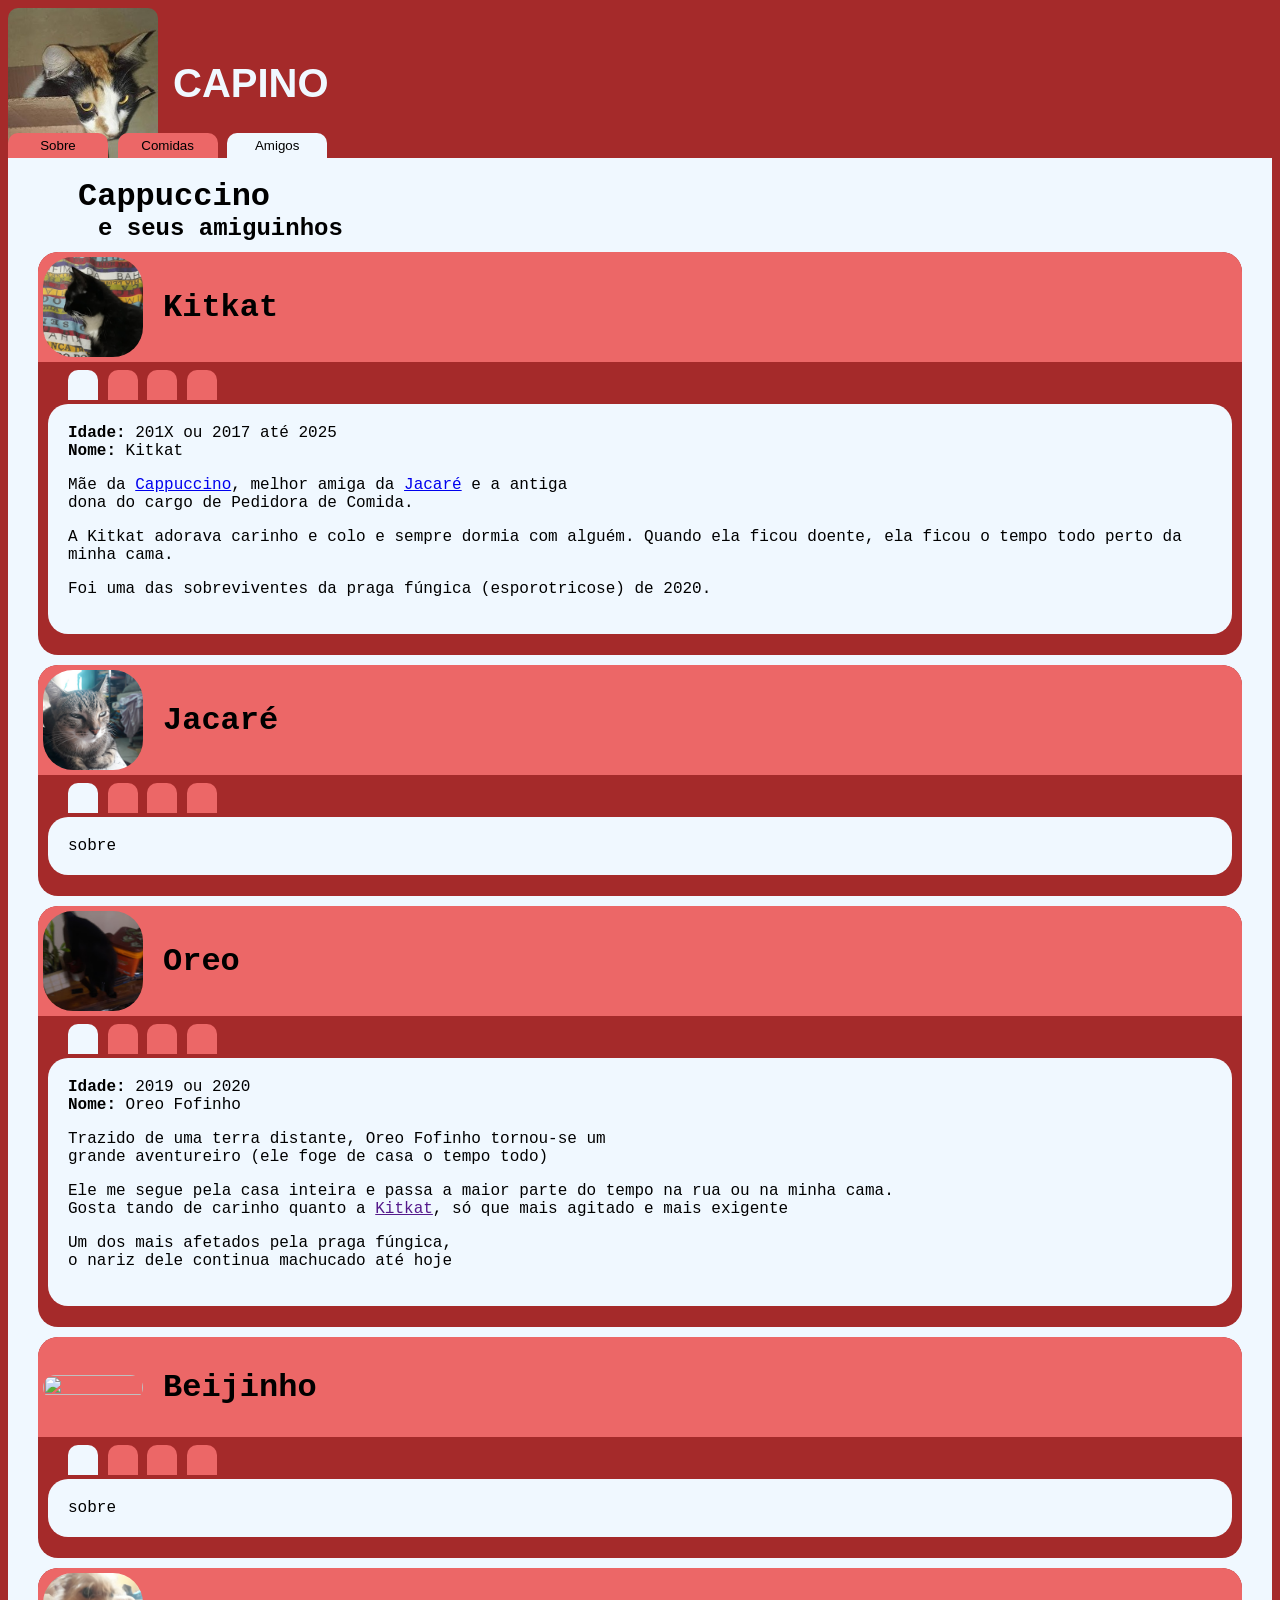
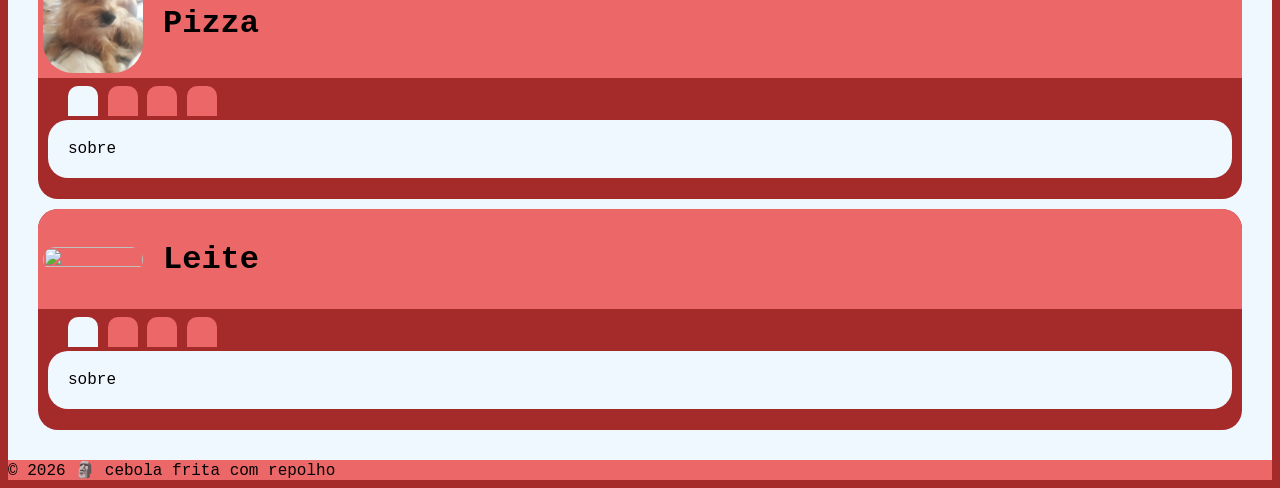
==== amigos/index.html @ 578b521c "friends tab created, about tab created, foods tab moved" ====
<!DOCTYPE html>
<html lang="pt-br">
<head>
    <meta charset="UTF-8">
    <meta name="viewport" content="width=device-width, initial-scale=1.0">

    <link rel="stylesheet" href="https://cdnjs.cloudflare.com/ajax/libs/font-awesome/7.0.1/css/all.min.css">
    <link rel="stylesheet" href="../css/style.css">
    <link rel="stylesheet" href="../css/friends.css">
    
    <script src="../js/friends.js"></script>

    <title>Cappuccino :3</title>
</head>
<body>
    <div class="wrap">
        <header class="header">
            <a id="title_link" href="../" style="text-decoration: none;">
                <img id="cappuccino" src="../img/cappuccino.png" alt="a gatinha mais fofa de todo o mundo dentro de uma caixa">
                <h1  id="title">CAPINO</h1>
            </a>
            <nav class="tabs">
                <a href="../"><button class="tab"       >Sobre</button></a>
                <a href="../comidas/"><button class="tab">Comidas</button></a>
                <button class="tab active">Amigos</button>
            </nav>
        </header>
        <main>
            <h1>Cappuccino</h1><br>
            <h2 style="padding-left: 70px; display: inline;">e seus amiguinhos</h2>
            <div class="pet" id="kitkat">
                <div class="profile_div">
                    <img class="profile" src="../img/kitkat_pfp.png" alt="foto da kitkat de lado">
                    <h2 class="name">Kitkat</h2><br>
                </div>
                <div class="tabs pets">
                    <button onclick="change_tab(event,'kitkat','about'  )" class="tab pets active"><i class="fa-solid fa-book"></i>      </button>
                    <button onclick="change_tab(event,'kitkat','food'   )" class="tab pets"       ><i class="fa-solid fa-bowl-food"></i> </button>
                    <button onclick="change_tab(event,'kitkat','friend' )" class="tab pets"       ><i class="fa-solid fa-heart"></i>     </button>
                    <button onclick="change_tab(event,'kitkat','photo'  )" class="tab pets"       ><i class="fa-solid fa-photo-film"></i></button>
                </div>
                <div class="about pet_content active">
                    <strong>Idade: </strong>201X ou 2017 até 2025<br>
                    <strong>Nome: </strong>Kitkat
                    <p>
                        M&atilde;e da <a href="../"><i class="fa-solid fa-cat"></i>Cappuccino</a>, melhor amiga da <a href="../amigos#cacare"><i class="fa-solid fa-cat"></i>Jacar&eacute;</a> e a antiga
                        <br>
                        dona do cargo de Pedidora de Comida.
                    </p>
                    <p>
                        A Kitkat adorava carinho e colo e sempre dormia com algu&eacute;m.
                        Quando ela ficou doente, ela ficou o tempo todo perto da minha cama.
                    </p>
                    <p>
                        Foi uma das sobreviventes da praga f&uacute;ngica (esporotricose) de 2020.
                    </p>
                </div>
                <div class="food pet_content">
                    comida
                </div>
                <div class="friend pet_content">
                    amigos
                </div>
                <div class="photo pet_content">
                    <img class="pet_img" src="../img/kitkat.png"  alt="">
                    <img class="pet_img" src="../img/kitkat2.png" alt="">
                    <img class="pet_img" src="../img/kitkat3.png" alt="">
                </div>
            </div>
            <div class="pet" id="cacare">
                <div class="profile_div">
                    <img class="profile" src="../img/cacare_pfp.png" alt="foto da jacaré deitada estilo p&atilde;ozinho com a luz do Sol de fundo">
                    <h2 class="name">Jacar&eacute;</h2><br>
                </div>
                <div class="tabs pets">
                    <button onclick="change_tab(event,'cacare','about'  )" class="tab pets active"><i class="fa-solid fa-book"></i>      </button>
                    <button onclick="change_tab(event,'cacare','food'   )" class="tab pets"       ><i class="fa-solid fa-bowl-food"></i> </button>
                    <button onclick="change_tab(event,'cacare','friend' )" class="tab pets"       ><i class="fa-solid fa-heart"></i>     </button>
                    <button onclick="change_tab(event,'cacare','photo'  )" class="tab pets"       ><i class="fa-solid fa-photo-film"></i></button>
                </div>
                <div class="about pet_content active">
                    sobre
                </div>
                <div class="food pet_content">
                    comida
                </div>
                <div class="friend pet_content">
                    amigos
                </div>
                <div class="photo pet_content">
                    <img class="pet_img" src="../img/cacare.png" alt="foto da jacaré deitada estilo pãozinho com a luz do Sol de fundo">
                    <img class="pet_img" src="../img/cacare2.png" alt="foto da jacaré sentada de costas pra uma janela de noite, com os olhinhos brilhando com o flash da câmera">
                </div>
            </div>
            <div class="pet" id="oreo">
                <div class="profile_div">
                    <img class="profile" src="../img/oreo_pfp.png" alt="foto toda borrada do oreo numa mesa cheia de coisa">
                    <h2 class="name">Oreo</h2><br>
                </div>
                <div class="tabs pets">
                    <button onclick="change_tab(event,'oreo','about'  )" class="tab pets active"><i class="fa-solid fa-book"></i>      </button>
                    <button onclick="change_tab(event,'oreo','food'   )" class="tab pets"       ><i class="fa-solid fa-bowl-food"></i> </button>
                    <button onclick="change_tab(event,'oreo','friend' )" class="tab pets"       ><i class="fa-solid fa-heart"></i>     </button>
                    <button onclick="change_tab(event,'oreo','photo'  )" class="tab pets"       ><i class="fa-solid fa-photo-film"></i></button>
                </div>
                <div class="about pet_content active">
                    <strong>Idade: </strong>2019 ou 2020<br>
                    <strong>Nome: </strong>Oreo Fofinho
                    <p>
                        Trazido de uma terra distante, Oreo Fofinho tornou-se um
                        <br>
                        grande aventureiro (ele foge de casa o tempo todo)
                    </p>
                    <p>
                        Ele me segue pela casa inteira e passa a maior parte do tempo na rua ou na minha cama.
                        <br>
                        Gosta tando de carinho quanto a <a href=""><i class="fa-solid fa-cat"></i>Kitkat</a>, s&oacute; que mais agitado e mais exigente
                    </p>
                    <p>
                        Um dos mais afetados pela praga f&uacute;ngica,
                        <br>
                        o nariz dele continua machucado até hoje
                    </p>
                </div>
                <div class="food pet_content">
                    <p>
                        N&atilde;o faço a menor ideia de qual é a comida favorita dele,
                        <br>
                        ele come qualquer coisa desde que ele ouça o barulho de um pacote de remédio antes.
                        <br>
                        (ele come até remédio puro)
                    </p>
                </div>
                <div class="friend pet_content">
                    <h2><i class="fa-solid fa-face-grin"></i> Gosta:</h2>
                        <div class="friend_container">
                            <h3><i class="fa-solid fa-cat"></i>Cappuccino</h3>
                                <p>
                                    Os dois dividem a minha cama.
                                </p>
                            <h3><i class="fa-solid fa-cat"></i>Beijinho</h3>
                                <p>
                                   As vezes eles dividem a minha cama.
                                </p>
                        </div>
                    <h2><i class="fa-solid fa-face-angry"></i> Desgosta:</h2>
                        <div class="friend_container">
                            <h3><i class="fa-solid fa-dog"></i>Pizza</h3>
                                <p>
                                    Ele acha ela meio chata.
                                </p>
                        </div>
                </div>
                <div class="photo pet_content">
                    <img class="pet_img" src="../img/oreo.png" alt="foto toda borrada do oreo numa mesa cheia de coisa">
            </div>
            </div>
                <div class="pet" id="beijinho">
                <div class="profile_div">
                    <img class="profile" src="../img/x" alt="">
                    <h2 class="name">Beijinho</h2><br>
                </div>
                <div class="tabs pets">
                    <button onclick="change_tab(event,'beijinho','about'  )" class="tab pets active"><i class="fa-solid fa-book"></i>      </button>
                    <button onclick="change_tab(event,'beijinho','food'   )" class="tab pets"       ><i class="fa-solid fa-bowl-food"></i> </button>
                    <button onclick="change_tab(event,'beijinho','friend' )" class="tab pets"       ><i class="fa-solid fa-heart"></i>     </button>
                    <button onclick="change_tab(event,'beijinho','photo'  )" class="tab pets"       ><i class="fa-solid fa-photo-film"></i></button>
                </div>
                <div class="about pet_content active">
                    sobre
                </div>
                <div class="food pet_content">
                    comida
                </div>
                <div class="friend pet_content">
                    amigos
                </div>
                <div class="photo pet_content">
                    fotos
                </div>
            </div>
            <div class="pet" id="pizza">
                <div class="profile_div">
                    <img class="profile" src="../img/pizza_pfp.png" alt="foto borrada da pizza deitadinha no colo da minha irmã">
                    <h2 class="name">Pizza</h2><br>
                </div>
                <div class="tabs pets">
                    <button onclick="change_tab(event,'pizza','about'  )" class="tab pets active"><i class="fa-solid fa-book"></i>      </button>
                    <button onclick="change_tab(event,'pizza','food'   )" class="tab pets"       ><i class="fa-solid fa-bowl-food"></i> </button>
                    <button onclick="change_tab(event,'pizza','friend' )" class="tab pets"       ><i class="fa-solid fa-heart"></i>     </button>
                    <button onclick="change_tab(event,'pizza','photo'  )" class="tab pets"       ><i class="fa-solid fa-photo-film"></i></button>
                </div>
                <div class="about pet_content active">
                    sobre
                </div>
                <div class="food pet_content">
                    comida
                </div>
                <div class="friend pet_content">
                    amigos
                </div>
                <div class="photo pet_content">
                    <img class="pet_img" src="../img/pizza.png" alt="foto borrada da pizza deitadinha no colo da minha irmã">
                    <img class="pet_img" src="../img/pizza2.png" alt="foto borrada da pizza encolhidinha no colo da minha irmã">
                </div>
            </div>
            <div class="pet" id="leite">
                <div class="profile_div">
                    <img class="profile" src="../img/x" alt="">
                    <h2 class="name">Leite</h2><br>
                </div>
                <div class="tabs pets">
                    <button onclick="change_tab(event,'leite','about'  )" class="tab pets active"><i class="fa-solid fa-book"></i>      </button>
                    <button onclick="change_tab(event,'leite','food'   )" class="tab pets"       ><i class="fa-solid fa-bowl-food"></i> </button>
                    <button onclick="change_tab(event,'leite','friend' )" class="tab pets"       ><i class="fa-solid fa-heart"></i>     </button>
                    <button onclick="change_tab(event,'leite','photo'  )" class="tab pets"       ><i class="fa-solid fa-photo-film"></i></button>
                </div>
                <div class="about pet_content active">
                    sobre
                </div>
                <div class="food pet_content">
                    comida
                </div>
                <div class="friend pet_content">
                    amigos
                </div>
                <div class="photo pet_content">
                    <img class="pet_img" src="../img/leite_e_irmaozinhos.png" alt="foto do leite bebê com todos os irmãozinhos dele (não sei quem é ele)">
                </div>
            </div>
        </main>
        <footer>
            &copy; 2026 &#128511; cebola frita com repolho
        </footer>
    </div>
</body>
</html>
---- css/style.css ----
body {
    background-color: brown;
    font-family: 'Courier New', Courier, monospace;
}
#wrap {
    align-items: center;
}
main {
    height: 760px;
    background-color: aliceblue;
    border-width: 100px;
    padding: 20px;
}
header {
    position: relative;
    display: flex;
   /*align-items: center;*/
    background-color: brown;
    color: aliceblue;
    margin: 0%;
}
footer {
    background-color: #ec6767;
}
#title_link {
    display: flex;
    align-items: center;
}
#title {
    padding-left: 15px;
    padding-top:  0px;
    margin: 0px;
    font-size: 40px;
    font-family:  Verdana, sans-serif;
    color: aliceblue;
    text-decoration: none !important;
}
nav {
    position: absolute;
    transform: translate(0,125px);
}
.tab {
    width: 100px;
    height: 25px;
    background-color: #ec6767;
    border-top-left-radius:  10px;
    border-top-right-radius: 10px;
    border-style: none;
}
.tab:hover {
    background-color: #ffc7c7;
}
.tab.active {
    background-color: aliceblue;
}
#cappuccino {
    width:  150px;
    height: 150px;
    border-top-left-radius:  10px;
    border-top-right-radius: 10px;
}

.content {
    padding: 0;
    margin: 0;
}
h1 {
    margin: 50px;
    display: inline;
}
---- css/friends.css ----
main {
    height: fit-content;
    width: auto;
}

.pet {
    background-color: brown;
    border-radius: 20px;
    padding-bottom: 1px;
    margin: 10px;
}
.pet_content {
    display: none;
    background-color: aliceblue;
    align-content: center;
    padding: 20px;
    margin: 10px;
    margin-top: 0px;
    margin-bottom: 20px;
    border-radius: 20px;
}
.pet_content.active {
    display: block;
}
.profile_div {
    display: flex;
    border-top-left-radius: 20px;
    border-top-right-radius: 20px;
    align-items: center;
    padding: 5px;
    background-color: #ec6767;
}
.subtitle {
    display: inline;
    padding: 0px;
    margin: 0px;
    padding-left: 20px;
}
.profile {
    width: 100px;
    height: 100%;
    border-radius: 30px;
}
.name {
    padding-left: 20px;
    font-size: xx-large;
}
.age {
    padding-left: 20px;
}
.name_mini {
    padding-left: 4px;
}
.tabs.pets {
    margin-top: 8px;
    padding-left: 30px;
}
.tab.pets {
    width: 30px;
    height: 30px;
}
.pet_content h3 {
    display: inline;
}
.pet_content h2 {
    background-color: #ec6767;
    border-radius: 15px;
    padding: 5px;
}
.friend_container {
    padding-left: 30px;
}
.pet_img {
    border-radius: 15px;
    border-color: brown;
    border-style: solid;
    border-width: 4px;
    margin-bottom: 10px;
    width: 30%;
    height: auto;
}
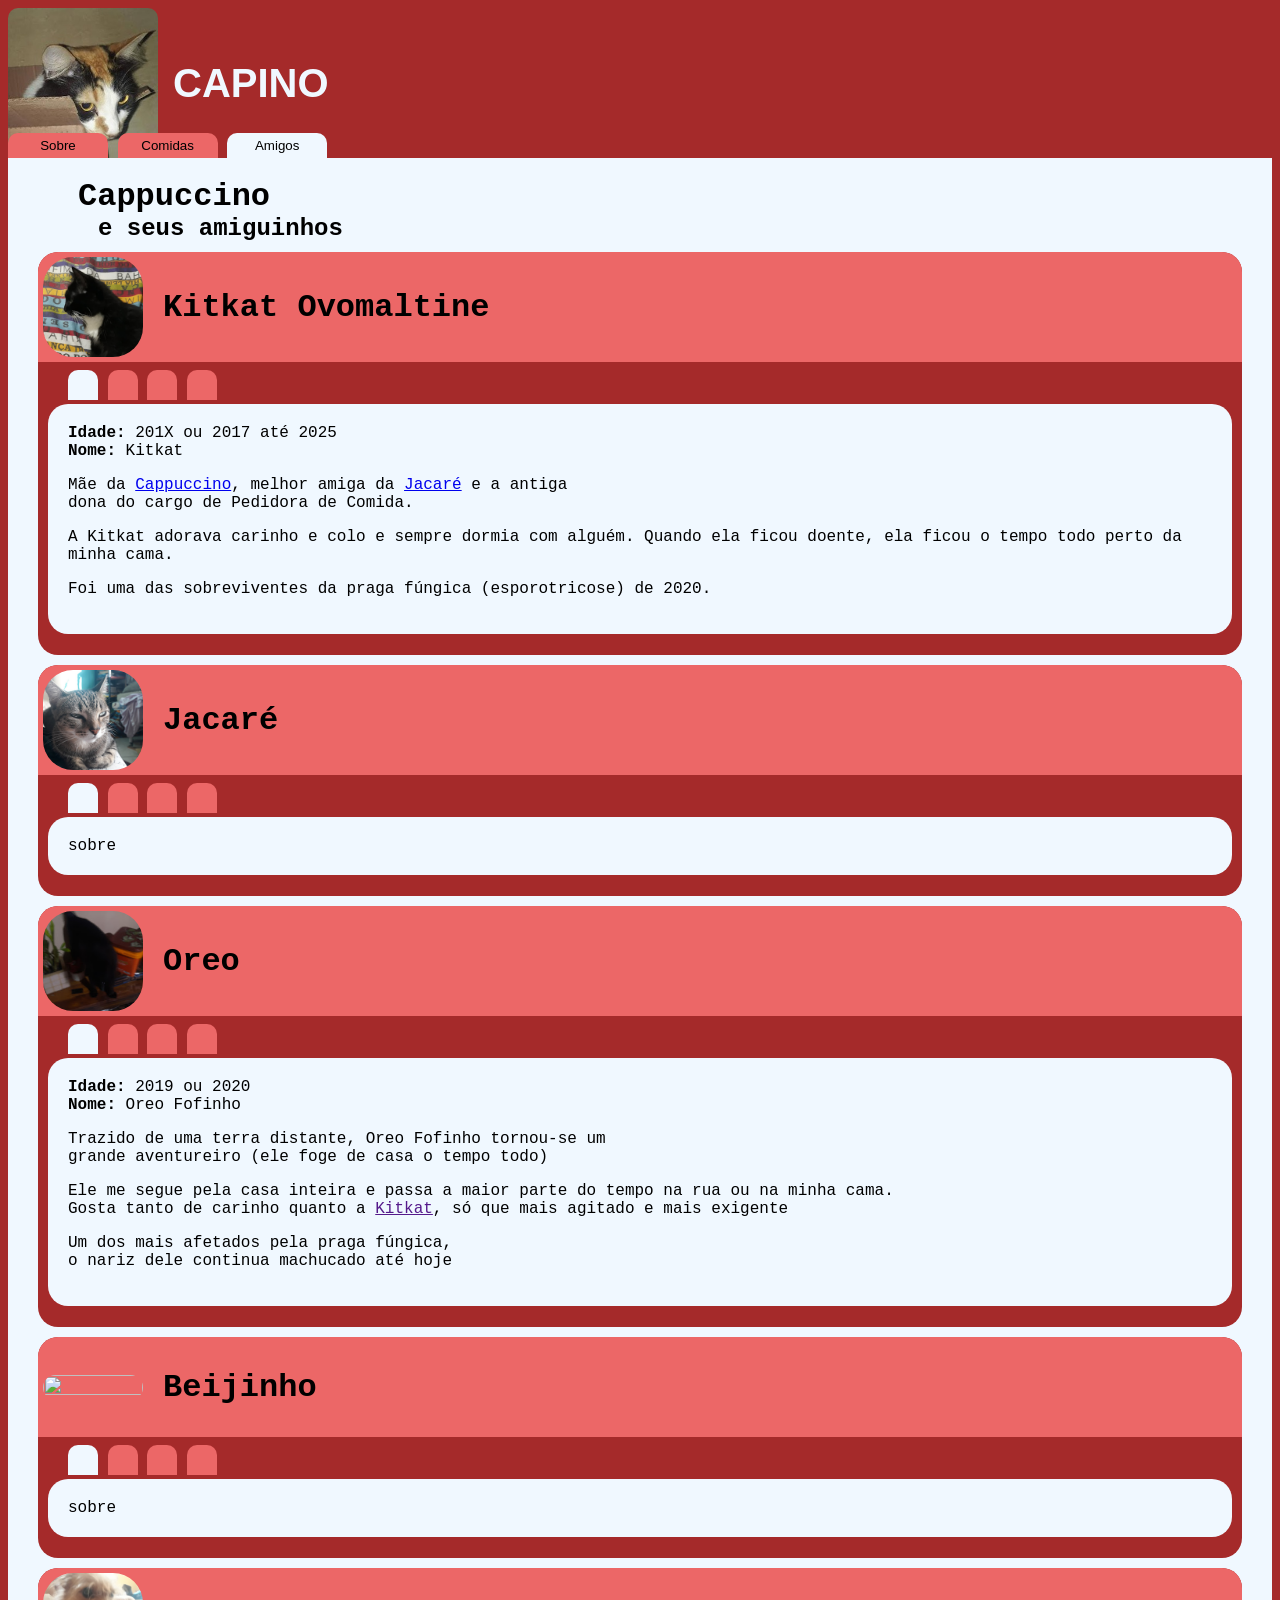
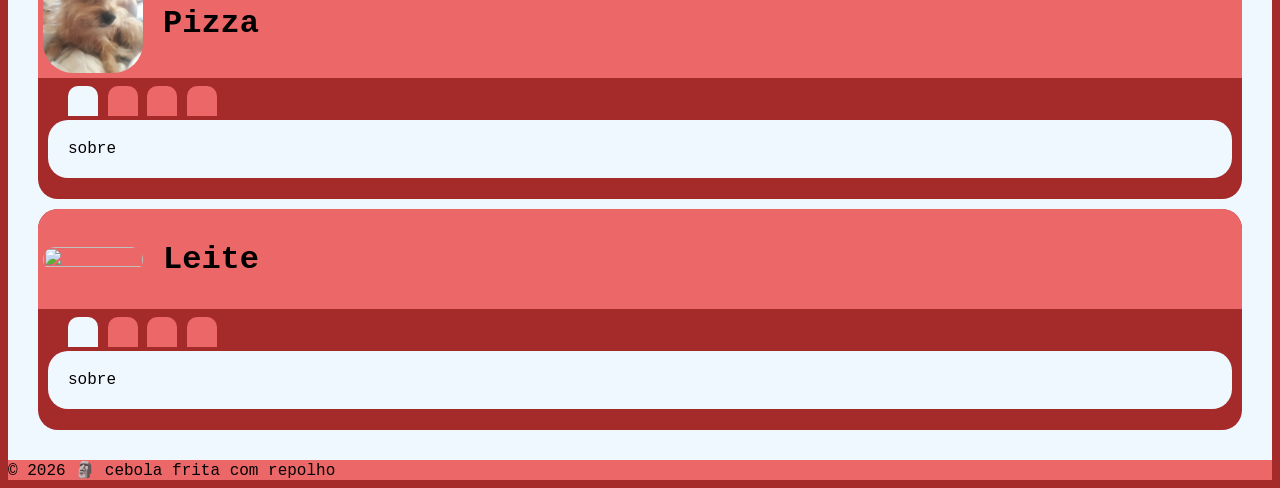
==== commit d3183fe6: "correções" ====
--- a/amigos/index.html
+++ b/amigos/index.html
@@ -31,7 +31,7 @@
             <div class="pet" id="kitkat">
                 <div class="profile_div">
                     <img class="profile" src="../img/kitkat_pfp.png" alt="foto da kitkat de lado">
-                    <h2 class="name">Kitkat</h2><br>
+                    <h2 class="name">Kitkat Ovomaltine</h2><br>
                 </div>
                 <div class="tabs pets">
                     <button onclick="change_tab(event,'kitkat','about'  )" class="tab pets active"><i class="fa-solid fa-book"></i>      </button>
@@ -114,7 +114,7 @@
                     <p>
                         Ele me segue pela casa inteira e passa a maior parte do tempo na rua ou na minha cama.
                         <br>
-                        Gosta tando de carinho quanto a <a href=""><i class="fa-solid fa-cat"></i>Kitkat</a>, s&oacute; que mais agitado e mais exigente
+                        Gosta tanto de carinho quanto a <a href=""><i class="fa-solid fa-cat"></i>Kitkat</a>, s&oacute; que mais agitado e mais exigente
                     </p>
                     <p>
                         Um dos mais afetados pela praga f&uacute;ngica,
@@ -234,4 +234,4 @@
         </footer>
     </div>
 </body>
-</html>+</html>
